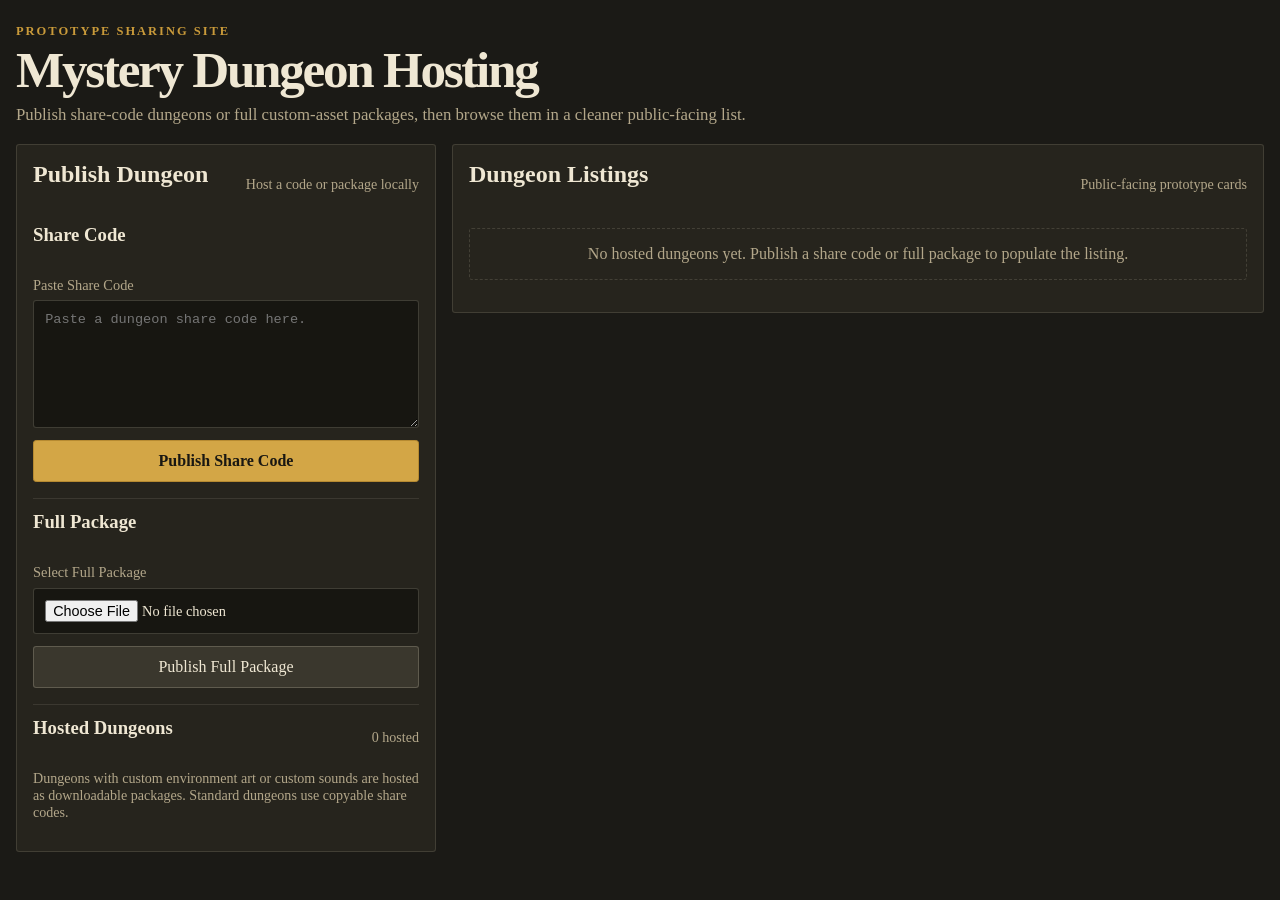
==== sharing.html @ 27ff1805 "Initial share code site upload" ====
<!doctype html>
<html lang="en">
  <head>
    <meta charset="utf-8" />
    <meta name="viewport" content="width=device-width, initial-scale=1" />
    <title>Mystery Dungeon Sharing</title>
    <link rel="stylesheet" href="sharing.css" />
  </head>
  <body>
    <main class="sharing-shell">
      <header class="sharing-hero">
        <div>
          <p class="eyebrow">Prototype Sharing Site</p>
          <h1>Mystery Dungeon Hosting</h1>
          <p class="lede">
            Publish share-code dungeons or full custom-asset packages, then browse them in a cleaner public-facing list.
          </p>
        </div>
      </header>

      <section class="sharing-layout">
        <aside class="sharing-panel publish-panel">
          <div class="panel-heading">
            <h2>Publish Dungeon</h2>
            <span>Host a code or package locally</span>
          </div>

          <section class="publish-section">
            <h3>Share Code</h3>
            <label>
              Paste Share Code
              <textarea id="shareCodeInput" rows="6" spellcheck="false" placeholder="Paste a dungeon share code here."></textarea>
            </label>
            <button id="publishShareCodeButton" type="button" class="primary">Publish Share Code</button>
          </section>

          <section class="publish-section">
            <h3>Full Package</h3>
            <label>
              Select Full Package
              <input id="packageInput" type="file" accept=".mdmpkg,.json,application/json" />
            </label>
            <button id="publishPackageButton" type="button">Publish Full Package</button>
          </section>

          <section class="publish-section">
            <div class="panel-heading">
              <h3>Hosted Dungeons</h3>
              <span id="hostedCount">0 hosted</span>
            </div>
            <p class="note">
              Dungeons with custom environment art or custom sounds are hosted as downloadable packages. Standard dungeons use copyable share codes.
            </p>
          </section>
        </aside>

        <section class="sharing-panel listing-panel">
          <div class="panel-heading">
            <h2>Dungeon Listings</h2>
            <span>Public-facing prototype cards</span>
          </div>
          <div id="hostingStatus" class="status-line" aria-live="polite"></div>
          <div id="hostedList" class="hosted-list"></div>
        </section>
      </section>
    </main>

    <script src="sharing.js"></script>
  </body>
</html>
---- sharing.css ----
:root {
  --bg: #1b1a16;
  --panel: #26241d;
  --panel-strong: #312f26;
  --text: #efe7d3;
  --muted: #b3a78a;
  --gold: #c99a3a;
  --red: #b76a59;
}

* {
  box-sizing: border-box;
}

body {
  margin: 0;
  min-height: 100vh;
  background: var(--bg);
  color: var(--text);
  font-family: Georgia, "Times New Roman", serif;
}

button,
input,
textarea {
  font: inherit;
}

button {
  border: 1px solid rgba(245, 236, 210, 0.2);
  border-radius: 0.2rem;
  padding: 0.7rem 1rem;
  color: var(--text);
  background: #3a372d;
  cursor: pointer;
}

button:hover {
  border-color: rgba(201, 154, 58, 0.7);
  background: #444036;
}

button.primary {
  color: #191712;
  border-color: #b68a31;
  background: #d3a646;
  font-weight: 700;
}

input,
textarea {
  width: 100%;
  border: 1px solid rgba(245, 236, 210, 0.18);
  border-radius: 0.2rem;
  padding: 0.7rem;
  color: var(--text);
  background: #171611;
}

textarea {
  resize: vertical;
  min-height: 8rem;
  font-family: "Courier New", monospace;
  font-size: 0.85rem;
}

label {
  display: grid;
  gap: 0.4rem;
  color: var(--muted);
  font-size: 0.9rem;
}

h1,
h2,
h3,
p {
  margin-top: 0;
}

.sharing-shell {
  width: min(1500px, calc(100% - 2rem));
  margin: 0 auto;
  padding: 1.5rem 0 2rem;
}

.sharing-hero {
  margin-bottom: 1rem;
}

.eyebrow {
  margin: 0 0 0.45rem;
  color: var(--gold);
  font-size: 0.78rem;
  font-weight: 700;
  letter-spacing: 0.16em;
  text-transform: uppercase;
}

h1 {
  margin-bottom: 0.45rem;
  font-size: clamp(2rem, 4vw, 3.6rem);
  line-height: 0.95;
  letter-spacing: -0.045em;
}

.lede {
  max-width: 60rem;
  color: var(--muted);
  font-size: 1.05rem;
  line-height: 1.5;
}

.sharing-layout {
  display: grid;
  grid-template-columns: minmax(320px, 420px) minmax(0, 1fr);
  gap: 1rem;
  align-items: start;
}

.sharing-panel {
  border: 1px solid rgba(245, 236, 210, 0.13);
  border-radius: 0.2rem;
  background: var(--panel);
  padding: 1rem;
}

.publish-panel {
  display: grid;
  gap: 1rem;
  position: sticky;
  top: 1rem;
}

.publish-section {
  display: grid;
  gap: 0.75rem;
  padding-top: 0.75rem;
  border-top: 1px solid rgba(245, 236, 210, 0.1);
}

.publish-section:first-of-type {
  padding-top: 0;
  border-top: 0;
}

.panel-heading {
  display: flex;
  align-items: center;
  justify-content: space-between;
  gap: 0.7rem;
}

.panel-heading span,
.note,
.status-line {
  color: var(--muted);
  font-size: 0.88rem;
}

.status-line {
  min-height: 1.25rem;
}

.status-line.error {
  color: var(--red);
  font-weight: 700;
}

.hosted-list {
  display: grid;
  gap: 0.9rem;
}

.dungeon-card {
  display: grid;
  gap: 0.55rem;
  padding: 0.85rem;
  border: 1px solid rgba(245, 236, 210, 0.12);
  border-radius: 0.2rem;
  background: rgba(15, 16, 11, 0.45);
}

.dungeon-card strong {
  font-size: 1rem;
}

.dungeon-card p {
  margin: 0;
  color: var(--muted);
  line-height: 1.45;
}

.dungeon-card-meta {
  color: var(--muted);
  font-size: 0.92rem;
}

.dungeon-card-badges {
  display: flex;
  flex-wrap: wrap;
  gap: 0.45rem;
}

.dungeon-card-badge {
  padding: 0.22rem 0.5rem;
  border: 1px solid rgba(201, 154, 58, 0.28);
  border-radius: 0.2rem;
  color: var(--gold);
  background: rgba(201, 154, 58, 0.08);
  font-size: 0.78rem;
}

.item-actions {
  display: flex;
  flex-wrap: wrap;
  gap: 0.55rem;
}

.empty-state {
  padding: 1rem;
  border: 1px dashed rgba(245, 236, 210, 0.14);
  border-radius: 0.2rem;
  color: var(--muted);
  text-align: center;
}

@media (max-width: 980px) {
  .sharing-layout {
    grid-template-columns: 1fr;
  }

  .publish-panel {
    position: static;
  }
}
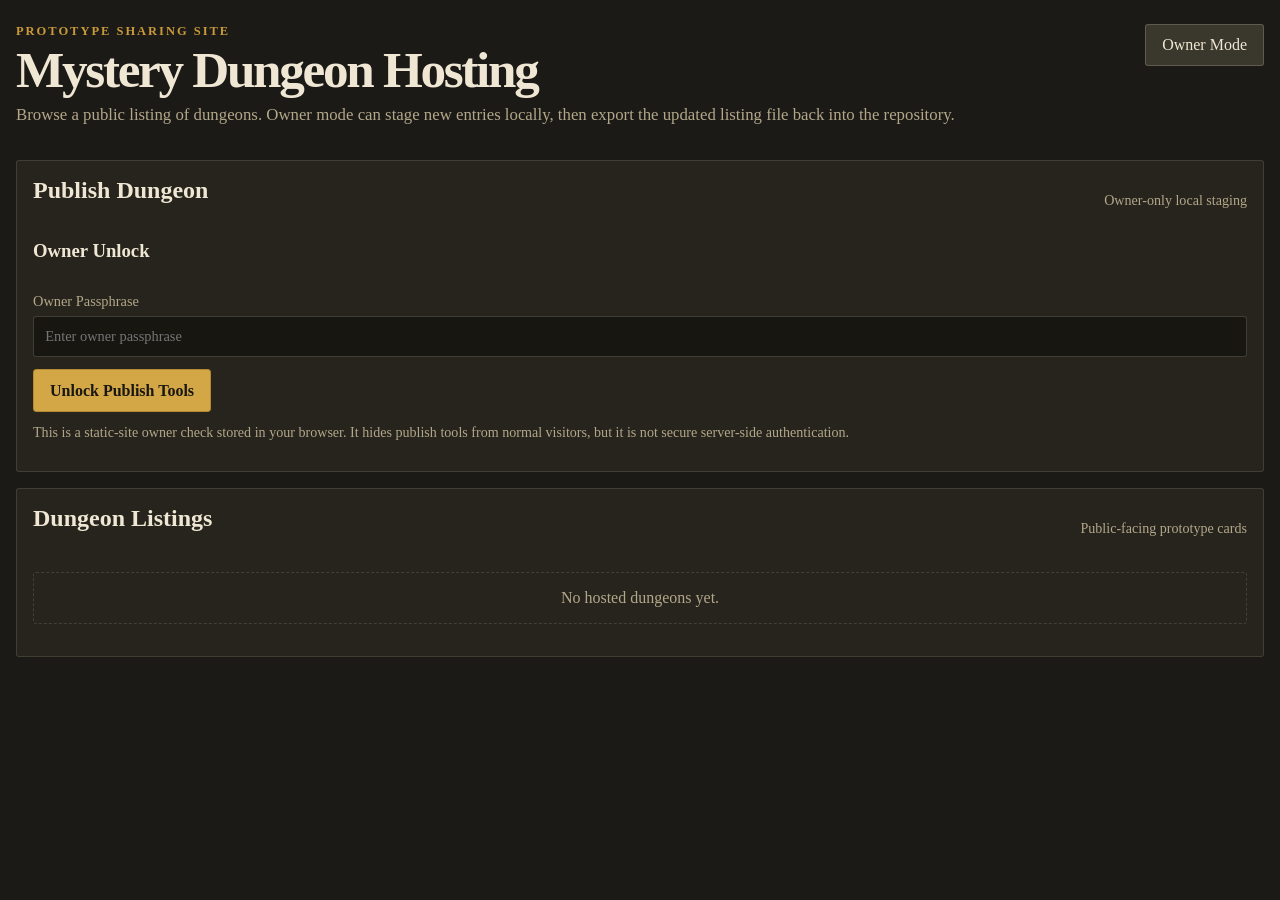
==== commit 57b36dcf: "Switch sharecode site to owner-only static publishing" ====
--- a/sharing.html
+++ b/sharing.html
@@ -13,45 +13,70 @@
           <p class="eyebrow">Prototype Sharing Site</p>
           <h1>Mystery Dungeon Hosting</h1>
           <p class="lede">
-            Publish share-code dungeons or full custom-asset packages, then browse them in a cleaner public-facing list.
+            Browse a public listing of dungeons. Owner mode can stage new entries locally, then export the updated listing file back into the repository.
           </p>
+        </div>
+        <div class="hero-actions">
+          <button id="ownerUnlockButton" type="button">Owner Mode</button>
+          <button id="ownerLockButton" type="button" hidden>Hide Publish Tools</button>
         </div>
       </header>
 
-      <section class="sharing-layout">
-        <aside class="sharing-panel publish-panel">
+      <section id="sharingLayout" class="sharing-layout sharing-layout-public">
+        <aside id="publishPanel" class="sharing-panel publish-panel" hidden>
           <div class="panel-heading">
             <h2>Publish Dungeon</h2>
-            <span>Host a code or package locally</span>
+            <span>Owner-only local staging</span>
           </div>
 
           <section class="publish-section">
-            <h3>Share Code</h3>
+            <h3>Owner Unlock</h3>
             <label>
-              Paste Share Code
-              <textarea id="shareCodeInput" rows="6" spellcheck="false" placeholder="Paste a dungeon share code here."></textarea>
+              Owner Passphrase
+              <input id="ownerPassphraseInput" type="password" placeholder="Enter owner passphrase" />
             </label>
-            <button id="publishShareCodeButton" type="button" class="primary">Publish Share Code</button>
+            <div class="item-actions">
+              <button id="unlockOwnerModeButton" type="button" class="primary">Unlock Publish Tools</button>
+            </div>
+            <p class="note">
+              This is a static-site owner check stored in your browser. It hides publish tools from normal visitors, but it is not secure server-side authentication.
+            </p>
           </section>
 
-          <section class="publish-section">
-            <h3>Full Package</h3>
-            <label>
-              Select Full Package
-              <input id="packageInput" type="file" accept=".mdmpkg,.json,application/json" />
-            </label>
-            <button id="publishPackageButton" type="button">Publish Full Package</button>
-          </section>
+          <div id="ownerTools" hidden>
+            <section class="publish-section">
+              <h3>Share Code</h3>
+              <label>
+                Paste Share Code
+                <textarea id="shareCodeInput" rows="6" spellcheck="false" placeholder="Paste a dungeon share code here."></textarea>
+              </label>
+              <button id="publishShareCodeButton" type="button" class="primary">Add Share Code Listing</button>
+            </section>
 
-          <section class="publish-section">
-            <div class="panel-heading">
-              <h3>Hosted Dungeons</h3>
-              <span id="hostedCount">0 hosted</span>
-            </div>
-            <p class="note">
-              Dungeons with custom environment art or custom sounds are hosted as downloadable packages. Standard dungeons use copyable share codes.
-            </p>
-          </section>
+            <section class="publish-section">
+              <h3>Full Package</h3>
+              <label>
+                Select Full Package
+                <input id="packageInput" type="file" accept=".mdmpkg,.json,application/json" />
+              </label>
+              <button id="publishPackageButton" type="button">Add Full Package Listing</button>
+            </section>
+
+            <section class="publish-section">
+              <div class="panel-heading">
+                <h3>Export Listing</h3>
+                <span id="hostedCount">0 hosted</span>
+              </div>
+              <div class="item-actions">
+                <button id="copyHostedDataButton" type="button">Copy Listing File</button>
+                <button id="downloadHostedDataButton" type="button">Download Listing File</button>
+                <button id="clearDraftsButton" type="button">Clear Local Drafts</button>
+              </div>
+              <p class="note">
+                After adding or removing dungeons, export the listing file and replace <code>hosted-dungeons.js</code> in the repo, then push the update.
+              </p>
+            </section>
+          </div>
         </aside>
 
         <section class="sharing-panel listing-panel">
@@ -65,6 +90,13 @@
       </section>
     </main>
 
+    <script>
+      window.SHARING_SITE_CONFIG = window.SHARING_SITE_CONFIG || {
+        ownerPassphrase: "Qazwsxedc!3",
+      };
+      window.HOSTED_DUNGEONS = window.HOSTED_DUNGEONS || [];
+    </script>
+    <script src="hosted-dungeons.js"></script>
     <script src="sharing.js"></script>
   </body>
 </html>
--- a/sharing.css
+++ b/sharing.css
@@ -26,6 +26,11 @@
   font: inherit;
 }
 
+code {
+  padding: 0.05rem 0.3rem;
+  background: rgba(255, 255, 255, 0.05);
+}
+
 button {
   border: 1px solid rgba(245, 236, 210, 0.2);
   border-radius: 0.2rem;
@@ -64,6 +69,10 @@
   font-size: 0.85rem;
 }
 
+input[type="file"] {
+  padding: 0.4rem;
+}
+
 label {
   display: grid;
   gap: 0.4rem;
@@ -85,6 +94,10 @@
 }
 
 .sharing-hero {
+  display: flex;
+  align-items: start;
+  justify-content: space-between;
+  gap: 1rem;
   margin-bottom: 1rem;
 }
 
@@ -118,6 +131,17 @@
   align-items: start;
 }
 
+.sharing-layout.sharing-layout-public {
+  grid-template-columns: minmax(0, 1fr);
+}
+
+.hero-actions {
+  display: flex;
+  gap: 0.6rem;
+  align-items: start;
+  flex-wrap: wrap;
+}
+
 .sharing-panel {
   border: 1px solid rgba(245, 236, 210, 0.13);
   border-radius: 0.2rem;
@@ -233,4 +257,8 @@
   .publish-panel {
     position: static;
   }
-}
+
+  .sharing-hero {
+    flex-direction: column;
+  }
+}
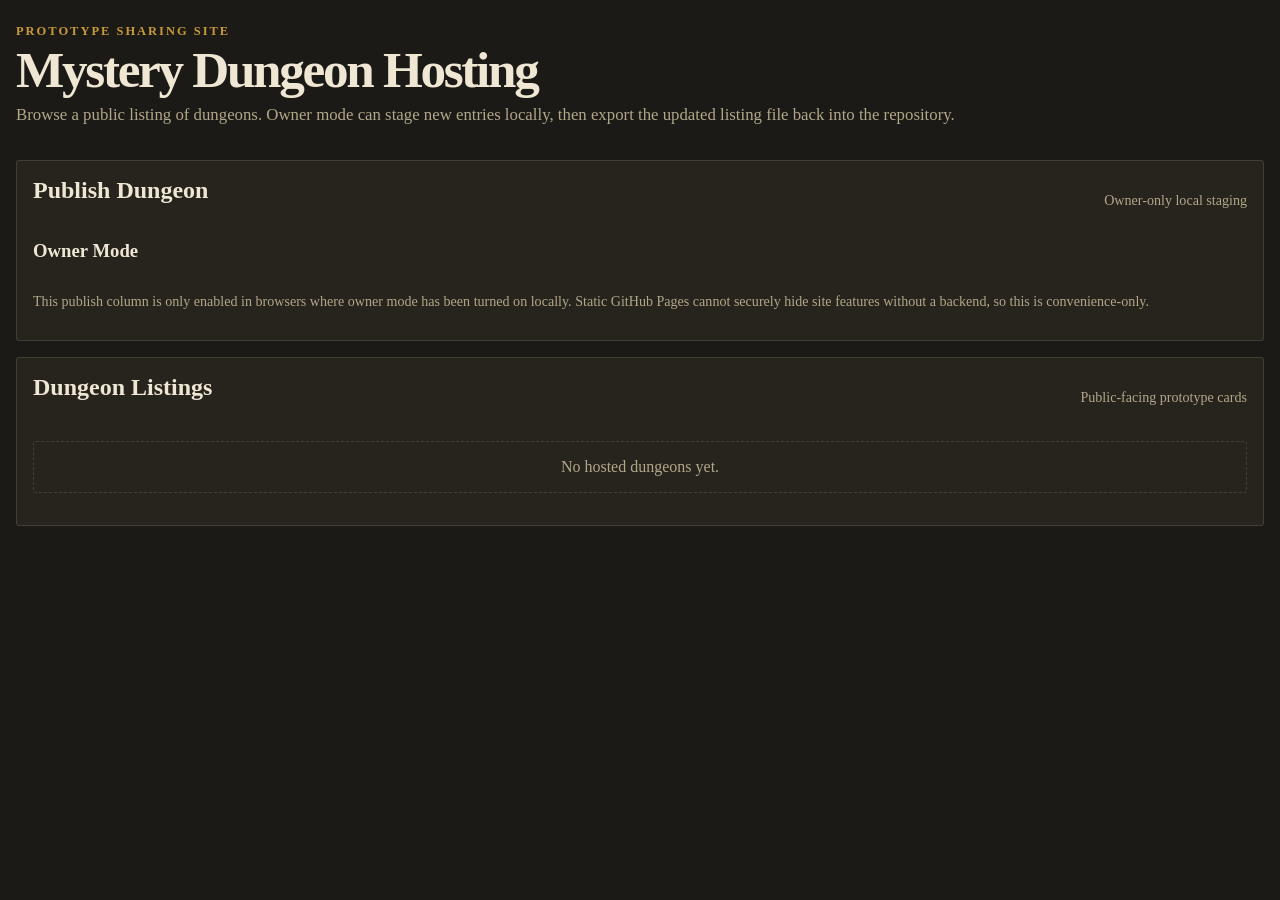
==== commit b3213183: "Simplify sharecode owner mode" ====
--- a/sharing.html
+++ b/sharing.html
@@ -17,7 +17,6 @@
           </p>
         </div>
         <div class="hero-actions">
-          <button id="ownerUnlockButton" type="button">Owner Mode</button>
           <button id="ownerLockButton" type="button" hidden>Hide Publish Tools</button>
         </div>
       </header>
@@ -30,20 +29,13 @@
           </div>
 
           <section class="publish-section">
-            <h3>Owner Unlock</h3>
-            <label>
-              Owner Passphrase
-              <input id="ownerPassphraseInput" type="password" placeholder="Enter owner passphrase" />
-            </label>
-            <div class="item-actions">
-              <button id="unlockOwnerModeButton" type="button" class="primary">Unlock Publish Tools</button>
-            </div>
+            <h3>Owner Mode</h3>
             <p class="note">
-              This is a static-site owner check stored in your browser. It hides publish tools from normal visitors, but it is not secure server-side authentication.
+              This publish column is only enabled in browsers where owner mode has been turned on locally. Static GitHub Pages cannot securely hide site features without a backend, so this is convenience-only.
             </p>
           </section>
 
-          <div id="ownerTools" hidden>
+          <div id="ownerTools">
             <section class="publish-section">
               <h3>Share Code</h3>
               <label>
@@ -91,9 +83,6 @@
     </main>
 
     <script>
-      window.SHARING_SITE_CONFIG = window.SHARING_SITE_CONFIG || {
-        ownerPassphrase: "Qazwsxedc!3",
-      };
       window.HOSTED_DUNGEONS = window.HOSTED_DUNGEONS || [];
     </script>
     <script src="hosted-dungeons.js"></script>
